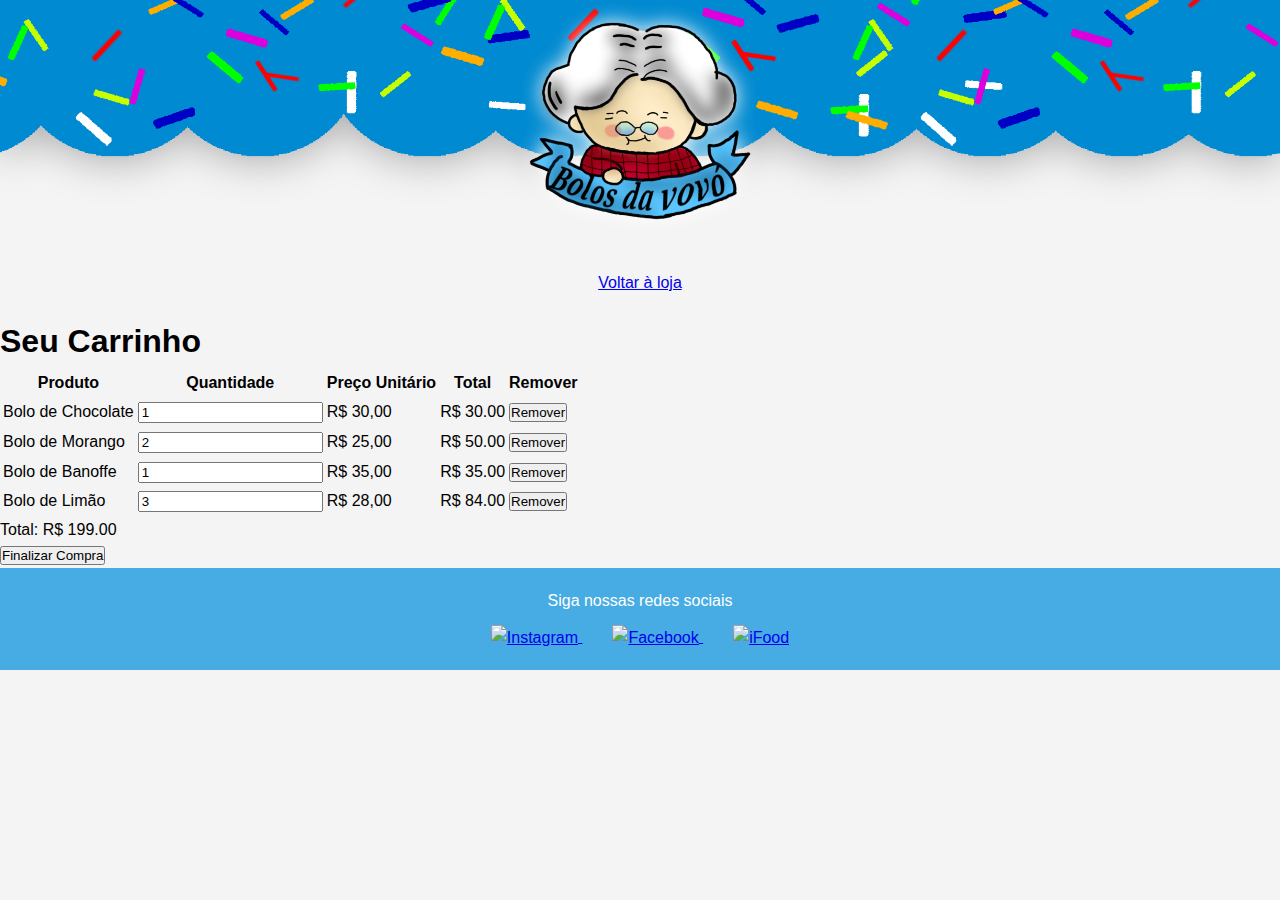
==== index.html @ 555b8357 "Add files via upload" ====
<!DOCTYPE html>
<html lang="pt-BR">
<head>
    <meta charset="UTF-8">
    <meta name="viewport" content="width=device-width, initial-scale=1.0">
    <title>Carrinho - Bolos da Vovó</title>
    <link rel="stylesheet" href="styles.css">
</head>
<body>
    <!-- Cabeçalho -->
    <header>
        <img src="babado.svg" alt="Cabeçalho com Babado" class="header-background">
        <div class="header-content">
            <img src="logovovo.svg" alt="Bolos da Vovó" class="logo">
            <a href="index.html" class="voltar">Voltar à loja</a>
        </div>
    </header>

    <!-- Conteúdo do Carrinho -->
    <main>
        <h1>Seu Carrinho</h1>
        <div class="carrinho-container">
            <table class="carrinho-tabela">
                <thead>
                    <tr>
                        <th>Produto</th>
                        <th>Quantidade</th>
                        <th>Preço Unitário</th>
                        <th>Total</th>
                        <th>Remover</th>
                    </tr>
                </thead>
                <tbody id="carrinho-tabela">
                    <tr>
                        <td>Bolo de Chocolate</td>
                        <td><input type="number" value="1" min="1" data-preco="30.00" class="quantidade"></td>
                        <td>R$ 30,00</td>
                        <td class="total-item">R$ 30,00</td>
                        <td><button class="remover-btn">Remover</button></td>
                    </tr>
                    <tr>
                        <td>Bolo de Morango</td>
                        <td><input type="number" value="2" min="1" data-preco="25.00" class="quantidade"></td>
                        <td>R$ 25,00</td>
                        <td class="total-item">R$ 50,00</td>
                        <td><button class="remover-btn">Remover</button></td>
                    </tr>
                    <tr>
                        <td>Bolo de Banoffe</td>
                        <td><input type="number" value="1" min="1" data-preco="35.00" class="quantidade"></td>
                        <td>R$ 35,00</td>
                        <td class="total-item">R$ 35,00</td>
                        <td><button class="remover-btn">Remover</button></td>
                    </tr>
                    <tr>
                        <td>Bolo de Limão</td>
                        <td><input type="number" value="3" min="1" data-preco="28.00" class="quantidade"></td>
                        <td>R$ 28,00</td>
                        <td class="total-item">R$ 84,00</td>
                        <td><button class="remover-btn">Remover</button></td>
                    </tr>
                </tbody>
            </table>
            <div class="total">
                <p>Total: <span id="total-geral">R$ 199,00</span></p>
                <button class="finalizar">Finalizar Compra</button>
            </div>
        </div>
    </main>

    <!-- Rodapé -->
    <footer>
        <p>Siga nossas redes sociais</p>
        <div class="social-icons">
            <a href="https://www.instagram.com" target="_blank">
                <img src="https://cdn.jsdelivr.net/npm/simple-icons@v6/icons/instagram.svg" alt="Instagram">
            </a>
            <a href="https://www.facebook.com" target="_blank">
                <img src="https://cdn.jsdelivr.net/npm/simple-icons@v6/icons/facebook.svg" alt="Facebook">
            </a>
            <a href="https://www.ifood.com.br" target="_blank">
                <img src="https://cdn.jsdelivr.net/npm/simple-icons@v6/icons/ifood.svg" alt="iFood">
            </a>
        </div>
    </footer>

    <script src="script.js"></script>
</body>
</html>
---- styles.css ----
/* Reset básico */
body, h1, h2, h3, p, button {
    margin: 0;
    padding: 0;
    box-sizing: border-box;
}

/* Corpo e HTML */
html, body {
    overflow-x: hidden; /* Bloqueia a rolagem horizontal */
    overflow-y: auto; /* Permite rolagem vertical */
    height: 100%; /* Garante que o HTML e o body tenham 100% de altura */
}

/* Corpo */
body {
    font-family: Arial, sans-serif;
    line-height: 1.6;
    background-color: #f4f4f4;
    padding: 0;
    margin: 0;
}

/* Cabeçalho */
header {
    position: relative;
    text-align: center;
    padding: 20px 0; /* Menor espaçamento vertical */
}

.header-background {
    width: 100%;
    height: auto;
    display: block;
    position: absolute;
    top: -105px; /* Subir a imagem 50px para cima */
    left: 0;
    z-index: -1;
    filter: drop-shadow(0 4px 20px rgba(0, 0, 0, 0.3)); /* Sombra preta suave */
}



.header-content {
    position: relative;
    max-width: 1200px;
    margin: 0 auto;
}

.logo {
    width: 18vw; /* A largura será 18% da largura da tela */
    height: auto; /* Mantém a proporção */
    display: block;
    margin: 0 auto; /* Centraliza a logo */
    transform: translateY(-25px); /* Sobe a logo 25px */
    position: relative; /* Necessário para que o filtro funcione corretamente */
    filter: drop-shadow(0 0 10px #fff); /* Efeito de borda branca ao redor da imagem */
}

.carrinho-link {
    position: fixed;
    right: 20px;
    top: 20px;
}

.carrinho {
    max-height: 50px;
    display: block;
    border-radius: 10px; /* Arredonda as bordas do carrinho */
    box-shadow: 0 4px 8px rgb#008ad1 (0,0,0,0.3); /* Sombra preta suave */
}

/* Carrossel */
.carousel {
    position: relative;
    max-width: 1200px;
    margin: 60px auto; /* Reduzido para menos espaçamento do topo */
    overflow: hidden;
    padding: 0 20px;
    text-align: center;
    margin-bottom: 20px; /* Espaçamento abaixo do texto */
}

/* Carrossel Header */
.carousel-header h2 {
    font-size: 24px; /* Tamanho da fonte */
    color: #333; /* Cor do texto */
    font-weight: bold;
}

/* Carrossel Wrapper */
.carousel-wrapper {
    display: flex;
    align-items: center;
    position: relative;
    z-index: 0; /* Garante que o carrossel esteja abaixo das decorações */
}

.carousel-items {
    display: flex;
    transition: transform 0.5s ease-in-out;
    width: 50%;
}

.carousel-item {
    min-width: 300px;
    background: #fff;
    border-radius: 15px; /* Bordas arredondadas para um look moderno */
    box-shadow: 0 4px 10px rgba(0,0,0,0.1);
    padding: 20px;
    text-align: center;
    margin: 0 10px; /* Espaçamento entre itens */
}

.carousel-item img {
    width: 100%;
    height: auto;
    border-radius: 8px;
}

.carousel-item h3 {
    margin: 10px 0;
    font-size: 18px; /* Tamanho de fonte ajustado */
}

.carousel-item button {
    background-color: #008ad1;
    color: #fff;
    border: none;
    padding: 12px 24px; /* Botão maior */
    border-radius: 25px; /* Borda arredondada para os botões */
    cursor: pointer;
    font-size: 16px; /* Tamanho de fonte ajustado */
}

.carousel-item button:hover {
    background-color: #47ace3;
}

.prev, .next {
    background-color: rgba(0,0,0,0.5);
    color: #fff;
    border: none;
    border-radius: 50%; /* Borda arredondada para setas */
    width: 50px;
    height: 50px;
    display: flex;
    align-items: center;
    justify-content: center;
    cursor: pointer;
    position: absolute;
    top: 50%;
    transform: translateY(-50%);
    font-size: 24px;
    z-index: 2; /* Garante que as setas estejam acima do carrossel */
}

.prev {
    left: 10px;
}

.next {
    right: 10px;
}

.prev:hover, .next:hover {
    background-color: #008ad1;
}

/* Rodapé */
footer {
    background: #47ace3;
    color: #fff;
    text-align: center;
    padding: 20px;
}

.social-icons {
    margin-top: 10px;
}

.social-icons a {
    margin: 0 15px; /* Espaçamento aumentado */
}

.social-icons img {
    width: 30px; /* Ajuste o tamanho dos ícones conforme necessário */
    height: auto;
    vertical-align: middle; /* Alinha verticalmente os ícones com o texto */
}
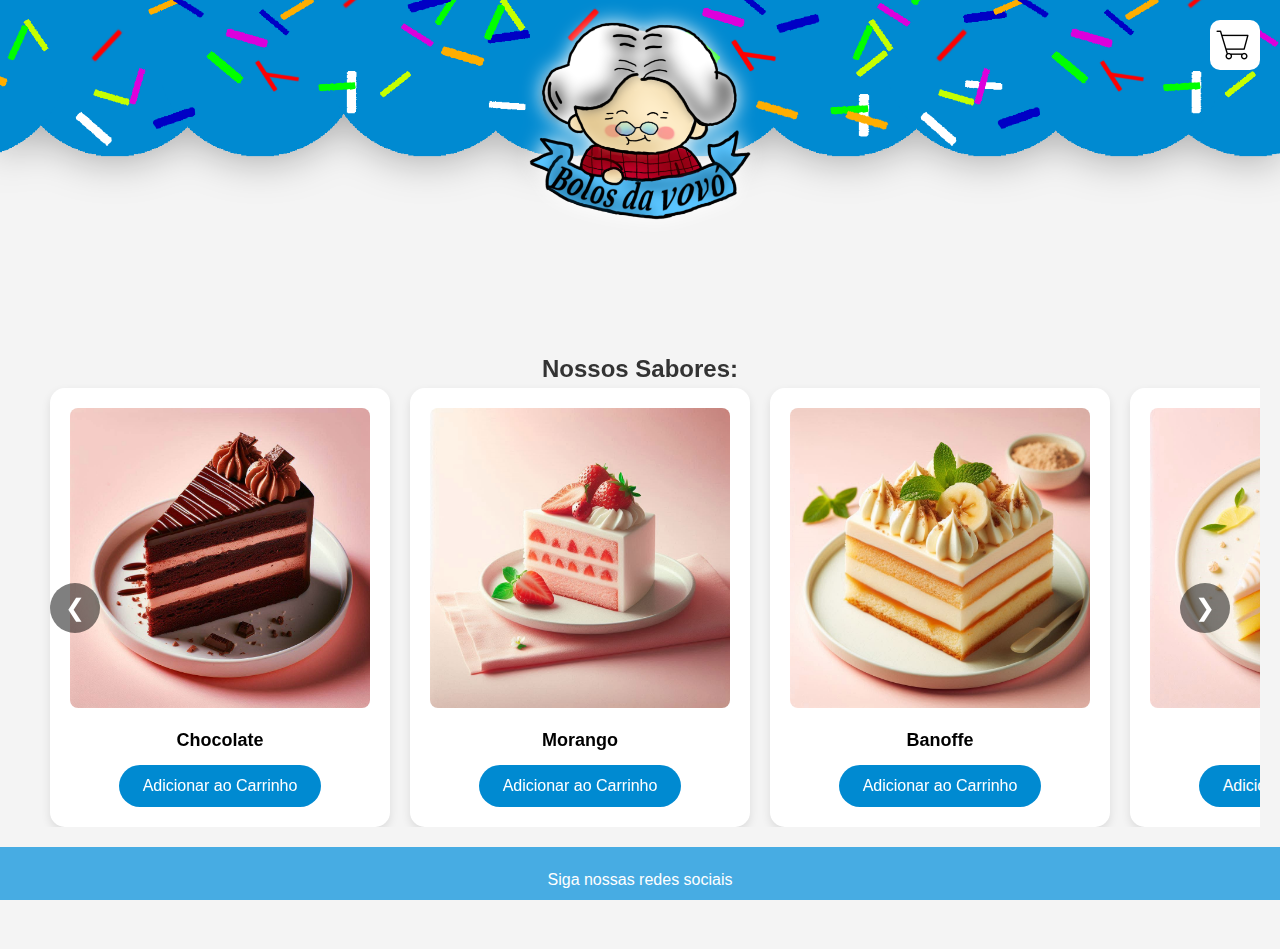
==== commit 3ffab1f8: "Add files via upload" ====
--- a/index.html
+++ b/index.html
@@ -3,7 +3,7 @@
 <head>
     <meta charset="UTF-8">
     <meta name="viewport" content="width=device-width, initial-scale=1.0">
-    <title>Carrinho - Bolos da Vovó</title>
+    <title>Bolos da Vovó</title>
     <link rel="stylesheet" href="styles.css">
 </head>
 <body>
@@ -12,77 +12,65 @@
         <img src="babado.svg" alt="Cabeçalho com Babado" class="header-background">
         <div class="header-content">
             <img src="logovovo.svg" alt="Bolos da Vovó" class="logo">
-            <a href="index.html" class="voltar">Voltar à loja</a>
+            <a href="carrinho.html" class="carrinho-link">
+                <img src="carrinho.png" alt="Carrinho de Compras" class="carrinho">
+            </a>
         </div>
     </header>
 
-    <!-- Conteúdo do Carrinho -->
-    <main>
-        <h1>Seu Carrinho</h1>
-        <div class="carrinho-container">
-            <table class="carrinho-tabela">
-                <thead>
-                    <tr>
-                        <th>Produto</th>
-                        <th>Quantidade</th>
-                        <th>Preço Unitário</th>
-                        <th>Total</th>
-                        <th>Remover</th>
-                    </tr>
-                </thead>
-                <tbody id="carrinho-tabela">
-                    <tr>
-                        <td>Bolo de Chocolate</td>
-                        <td><input type="number" value="1" min="1" data-preco="30.00" class="quantidade"></td>
-                        <td>R$ 30,00</td>
-                        <td class="total-item">R$ 30,00</td>
-                        <td><button class="remover-btn">Remover</button></td>
-                    </tr>
-                    <tr>
-                        <td>Bolo de Morango</td>
-                        <td><input type="number" value="2" min="1" data-preco="25.00" class="quantidade"></td>
-                        <td>R$ 25,00</td>
-                        <td class="total-item">R$ 50,00</td>
-                        <td><button class="remover-btn">Remover</button></td>
-                    </tr>
-                    <tr>
-                        <td>Bolo de Banoffe</td>
-                        <td><input type="number" value="1" min="1" data-preco="35.00" class="quantidade"></td>
-                        <td>R$ 35,00</td>
-                        <td class="total-item">R$ 35,00</td>
-                        <td><button class="remover-btn">Remover</button></td>
-                    </tr>
-                    <tr>
-                        <td>Bolo de Limão</td>
-                        <td><input type="number" value="3" min="1" data-preco="28.00" class="quantidade"></td>
-                        <td>R$ 28,00</td>
-                        <td class="total-item">R$ 84,00</td>
-                        <td><button class="remover-btn">Remover</button></td>
-                    </tr>
-                </tbody>
-            </table>
-            <div class="total">
-                <p>Total: <span id="total-geral">R$ 199,00</span></p>
-                <button class="finalizar">Finalizar Compra</button>
+    
+   <!-- Carrossel de Bolos -->
+<main>
+    <section class="carousel">
+        <div class="carousel-header">
+            <h2>Nossos Sabores:</h2>
+        </div>
+        <div class="carousel-wrapper">
+            <button class="prev">&#10094;</button>
+            <div class="carousel-items">
+                <div class="carousel-item">
+                    <img src="chocolate.png" alt="Bolo de Chocolate">
+                    <h3>Chocolate</h3>
+                    <button>Adicionar ao Carrinho</button>
+                </div>
+                <div class="carousel-item">
+                    <img src="morango.png" alt="Bolo de Morango">
+                    <h3>Morango</h3>
+                    <button>Adicionar ao Carrinho</button>
+                </div>
+                <div class="carousel-item">
+                    <img src="banofe.png" alt="Bolo de Banoffe">
+                    <h3>Banoffe</h3>
+                    <button>Adicionar ao Carrinho</button>
+                </div>
+                <div class="carousel-item">
+                    <img src="limao.png" alt="Bolo de Limão">
+                    <h3>Limão</h3>
+                    <button>Adicionar ao Carrinho</button>
+                </div>
             </div>
+            <button class="next">&#10095;</button>
         </div>
-    </main>
+    </section>
+</main>
 
-    <!-- Rodapé -->
-    <footer>
-        <p>Siga nossas redes sociais</p>
-        <div class="social-icons">
-            <a href="https://www.instagram.com" target="_blank">
-                <img src="https://cdn.jsdelivr.net/npm/simple-icons@v6/icons/instagram.svg" alt="Instagram">
-            </a>
-            <a href="https://www.facebook.com" target="_blank">
-                <img src="https://cdn.jsdelivr.net/npm/simple-icons@v6/icons/facebook.svg" alt="Facebook">
-            </a>
-            <a href="https://www.ifood.com.br" target="_blank">
-                <img src="https://cdn.jsdelivr.net/npm/simple-icons@v6/icons/ifood.svg" alt="iFood">
-            </a>
-        </div>
-    </footer>
+
+<!-- Rodapé -->
+<footer>
+    <p>Siga nossas redes sociais</p>
+    <div class="social-icons">
+        <a href="https://www.instagram.com" target="_blank">
+            <img src="https://cdn.jsdelivr.net/npm/simple-icons@v6/icons/instagram.svg" alt="Instagram">
+        </a>
+        <a href="https://www.facebook.com" target="_blank">
+            <img src="https://cdn.jsdelivr.net/npm/simple-icons@v6/icons/facebook.svg" alt="Facebook">
+        </a>
+        <a href="https://www.ifood.com.br" target="_blank">
+            <img src="https://cdn.jsdelivr.net/npm/simple-icons@v6/icons/ifood.svg" alt="iFood">
+        </a>
+    </div>
+</footer>
+
 
     <script src="script.js"></script>
 </body>
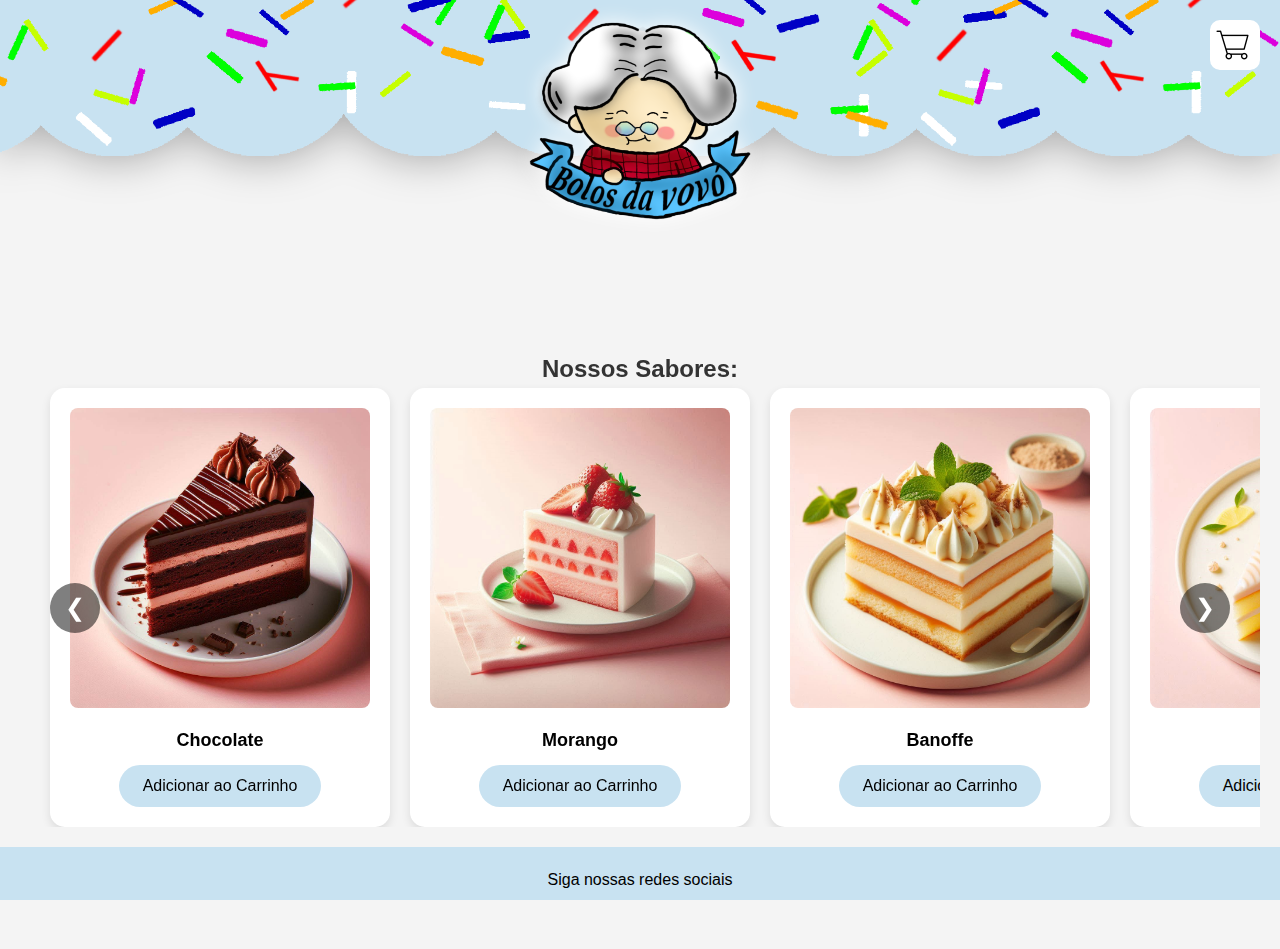
==== commit 1a97876e: "Update index.html" ====
--- a/index.html
+++ b/index.html
@@ -4,6 +4,7 @@
     <meta charset="UTF-8">
     <meta name="viewport" content="width=device-width, initial-scale=1.0">
     <title>Bolos da Vovó</title>
+    <link rel="icon" href="logovovo.svg" type="image/x-icon">
     <link rel="stylesheet" href="styles.css">
 </head>
 <body>
@@ -18,60 +19,57 @@
         </div>
     </header>
 
-    
    <!-- Carrossel de Bolos -->
-<main>
-    <section class="carousel">
-        <div class="carousel-header">
-            <h2>Nossos Sabores:</h2>
-        </div>
-        <div class="carousel-wrapper">
-            <button class="prev">&#10094;</button>
-            <div class="carousel-items">
-                <div class="carousel-item">
-                    <img src="chocolate.png" alt="Bolo de Chocolate">
-                    <h3>Chocolate</h3>
-                    <button>Adicionar ao Carrinho</button>
-                </div>
-                <div class="carousel-item">
-                    <img src="morango.png" alt="Bolo de Morango">
-                    <h3>Morango</h3>
-                    <button>Adicionar ao Carrinho</button>
-                </div>
-                <div class="carousel-item">
-                    <img src="banofe.png" alt="Bolo de Banoffe">
-                    <h3>Banoffe</h3>
-                    <button>Adicionar ao Carrinho</button>
-                </div>
-                <div class="carousel-item">
-                    <img src="limao.png" alt="Bolo de Limão">
-                    <h3>Limão</h3>
-                    <button>Adicionar ao Carrinho</button>
-                </div>
-            </div>
-            <button class="next">&#10095;</button>
-        </div>
-    </section>
-</main>
+   <main>
+       <section class="carousel">
+           <div class="carousel-header">
+               <h2>Nossos Sabores:</h2>
+           </div>
+           <div class="carousel-wrapper">
+               <button class="prev">&#10094;</button>
+               <div class="carousel-items">
+                   <div class="carousel-item">
+                       <img src="chocolate.png" alt="Bolo de Chocolate">
+                       <h3>Chocolate</h3>
+                       <button>Adicionar ao Carrinho</button>
+                   </div>
+                   <div class="carousel-item">
+                       <img src="morango.png" alt="Bolo de Morango">
+                       <h3>Morango</h3>
+                       <button>Adicionar ao Carrinho</button>
+                   </div>
+                   <div class="carousel-item">
+                       <img src="banofe.png" alt="Bolo de Banoffe">
+                       <h3>Banoffe</h3>
+                       <button>Adicionar ao Carrinho</button>
+                   </div>
+                   <div class="carousel-item">
+                       <img src="limao.png" alt="Bolo de Limão">
+                       <h3>Limão</h3>
+                       <button>Adicionar ao Carrinho</button>
+                   </div>
+               </div>
+               <button class="next">&#10095;</button>
+           </div>
+       </section>
+   </main>
 
+   <!-- Rodapé -->
+   <footer>
+       <p>Siga nossas redes sociais</p>
+       <div class="social-icons">
+           <a href="https://www.instagram.com" target="_blank">
+               <img src="https://cdn.jsdelivr.net/npm/simple-icons@v6/icons/instagram.svg" alt="Instagram">
+           </a>
+           <a href="https://www.facebook.com" target="_blank">
+               <img src="https://cdn.jsdelivr.net/npm/simple-icons@v6/icons/facebook.svg" alt="Facebook">
+           </a>
+           <a href="https://www.ifood.com.br" target="_blank">
+               <img src="https://cdn.jsdelivr.net/npm/simple-icons@v6/icons/ifood.svg" alt="iFood">
+           </a>
+       </div>
+   </footer>
 
-<!-- Rodapé -->
-<footer>
-    <p>Siga nossas redes sociais</p>
-    <div class="social-icons">
-        <a href="https://www.instagram.com" target="_blank">
-            <img src="https://cdn.jsdelivr.net/npm/simple-icons@v6/icons/instagram.svg" alt="Instagram">
-        </a>
-        <a href="https://www.facebook.com" target="_blank">
-            <img src="https://cdn.jsdelivr.net/npm/simple-icons@v6/icons/facebook.svg" alt="Facebook">
-        </a>
-        <a href="https://www.ifood.com.br" target="_blank">
-            <img src="https://cdn.jsdelivr.net/npm/simple-icons@v6/icons/ifood.svg" alt="iFood">
-        </a>
-    </div>
-</footer>
-
-
-    <script src="script.js"></script>
+   <script src="script.js"></script>
 </body>
 </html>
--- a/styles.css
+++ b/styles.css
@@ -67,7 +67,7 @@
     max-height: 50px;
     display: block;
     border-radius: 10px; /* Arredonda as bordas do carrinho */
-    box-shadow: 0 4px 8px rgb#008ad1 (0,0,0,0.3); /* Sombra preta suave */
+    box-shadow: 0 4px 8px rgb#c8e2f1 (0,0,0,0.3); /* Sombra preta suave */
 }
 
 /* Carrossel */
@@ -124,8 +124,8 @@
 }
 
 .carousel-item button {
-    background-color: #008ad1;
-    color: #fff;
+    background-color: #c8e2f1;
+    color: #000000;
     border: none;
     padding: 12px 24px; /* Botão maior */
     border-radius: 25px; /* Borda arredondada para os botões */
@@ -134,7 +134,7 @@
 }
 
 .carousel-item button:hover {
-    background-color: #47ace3;
+    background-color: #c8e2f1;
 }
 
 .prev, .next {
@@ -164,13 +164,13 @@
 }
 
 .prev:hover, .next:hover {
-    background-color: #008ad1;
+    background-color: #c8e2f1;
 }
 
 /* Rodapé */
 footer {
-    background: #47ace3;
-    color: #fff;
+    background: #c8e2f1;
+    color: #000000;
     text-align: center;
     padding: 20px;
 }
@@ -188,3 +188,39 @@
     height: auto;
     vertical-align: middle; /* Alinha verticalmente os ícones com o texto */
 }
+
+
+/* Ajustes de Estilo para Mobile */
+@media (max-width: 768px) {
+    header {
+        padding: 10px 0; /* Reduz o espaçamento vertical no mobile */
+    }
+
+    .header-background {
+        width: 100%;
+        height: auto;
+        position: absolute;
+        top: -20px; /* Ajuste para melhor visualização */
+        left: 0;
+        z-index: -1;
+    }
+
+    .header-content {
+        max-width: 100%; /* Utiliza toda a largura disponível */
+        padding: 0 10px; /* Adiciona um pouco de espaçamento lateral */
+    }
+
+    .logo {
+        width: 35%; /* Reduz ainda mais o tamanho da logo para mobile */
+        transform: translateY(-10px); /* Ajusta a posição da logo */
+    }
+
+    .carrinho-link {
+        top: 15px; /* Ajusta a posição do carrinho */
+        right: 15px;
+    }
+
+    .carrinho {
+        max-height: 40px; /* Reduz o tamanho do carrinho para mobile */
+    }
+}
